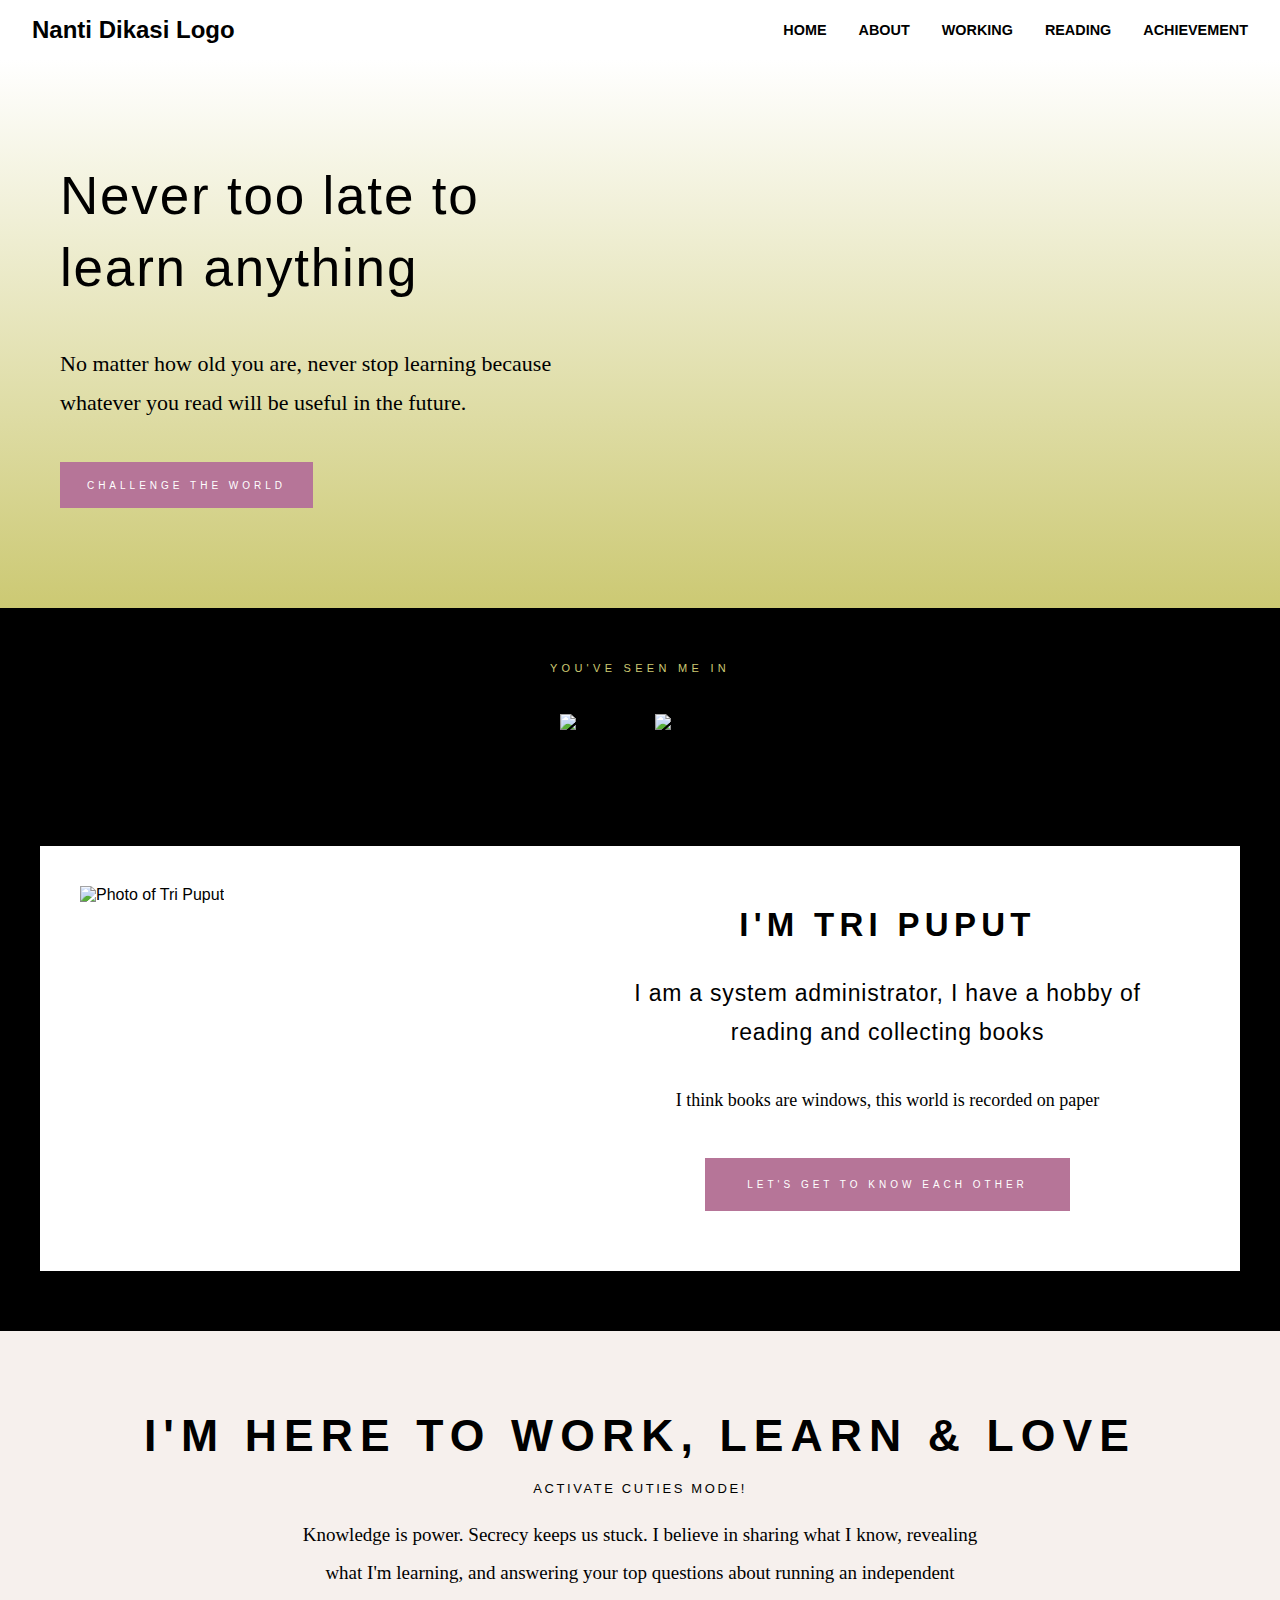
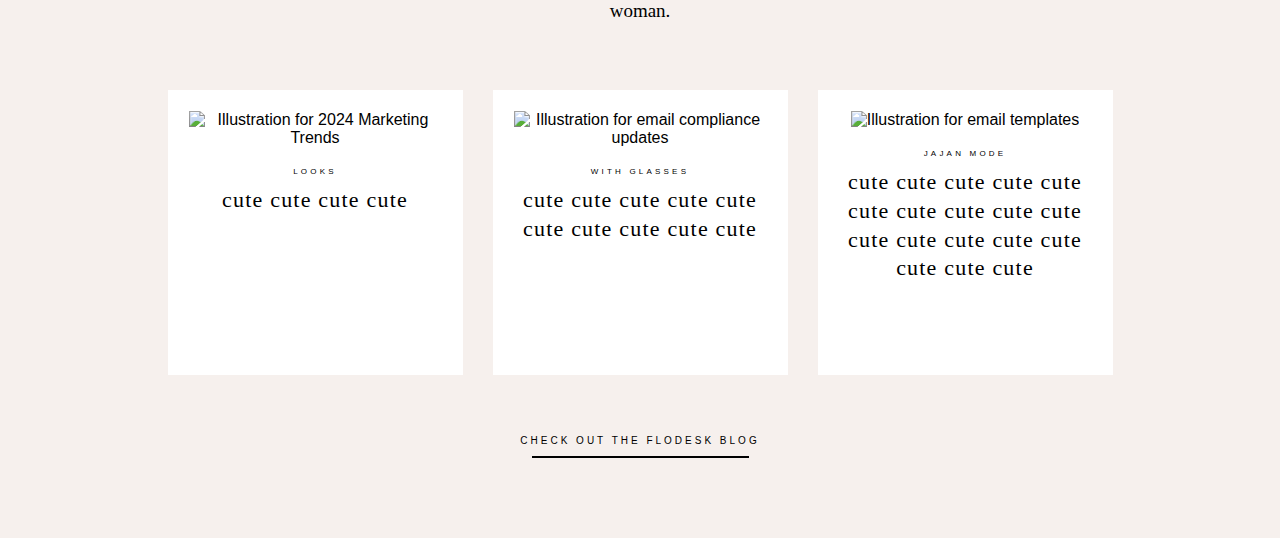
==== index.html @ c16f044f "Add files via upload" ====
<!DOCTYPE html>
<html lang="en">
<head>
    <meta charset="UTF-8">
    <meta name="viewport" content="width=device-width, initial-scale=1.0">
    <title>Tri Puput</title>
    <link rel="stylesheet" href="style.css" />
</head>
<body>
    <header class="navbar">
        <div class="navbar-brand">Nanti Dikasi Logo</div>
        <div class="navbar-toggle" onclick="document.querySelector('.navbar-menu').classList.toggle('active')">
          <span></span>
          <span></span>
          <span></span>
        </div>
        <nav class="navbar-menu" aria-label="Main Navigation">
          <a href="#">HOME</a>
          <a href="#">ABOUT</a>
          <a href="#">WORKING</a>
          <a href="#">READING</a>
          <a href="#">ACHIEVEMENT</a>
        </nav>
      </header>
  
    <main>
      <section class="hero">
        <div class="hero-container">
          <div class="hero-content">
            <h1 class="hero-title">Never too late to learn anything</h1>
            <p class="hero-description">
              No matter how old you are, never stop learning because whatever you read will be useful in the future.
            </p>
            <button class="hero-cta" aria-label="Challenge the world">challenge the world</button>
          </div>
        </div>
      </section>
  
      <section class="featured">
        <div class="featured-container">
          <h2 class="featured-title">YOU'VE SEEN ME IN</h2>
          <div class="featured-logos">
            <img src="/assets/solusi247.png" alt="Logo 1" class="featured-logo">
            <img src="/assets/Logo_Universitas_Terbuka.svg" alt="Logo 1" class="featured-logo">
          </div>
        </div>
      </section>
  
      <section class="about">
        <div class="about-container">
          <div class="about-image">
            <img src="./assets/mput.JPG" alt="Photo of Tri Puput" class="about-photo">
          </div>
          <div class="about-content">
            <h2 class="about-name">I'M TRI PUPUT</h2>
            <p class="about-bio">I am a system administrator, I have a hobby of reading and collecting books</p>
            <p class="about-quote">I think books are windows, this world is recorded on paper</p>
            <button class="about-cta" aria-label="Get to know Tri Puput">Let's get to know each other</button>
          </div>
        </div>
      </section>
  
      <section class="blog">
        <div class="blog-container">
          <header class="blog-header">
            <h2 class="blog-title">I'm here to work, learn & love</h2>
            <p class="blog-subtitle">activate cuties mode!</p>
            <p class="blog-description">
              Knowledge is power. Secrecy keeps us stuck. I believe in sharing what I know, revealing what I'm learning,
              and answering your top questions about running an independent woman.
            </p>
          </header>
  
          <div class="blog-posts">
            <!-- Post 1 -->
            <article class="blog-post">
              <img src="./assets/mput2.JPEG" alt="Illustration for 2024 Marketing Trends" class="blog-post-image">
              <p class="blog-post-category">Looks</p>
              <h3 class="blog-post-title">cute cute cute cute</h3>
              <a href="#" aria-label="Read more about marketing trends">
                <svg width="56" height="47" viewBox="0 0 56 47" fill="none" xmlns="http://www.w3.org/2000/svg">
                  <path d="M46.8633 22.8124L40.668 ...Z" fill="#BF6849"/>
                </svg>
              </a>
            </article>
  
            <!-- Post 2 -->
            <article class="blog-post">
              <img src="./assets/mput3.JPEG" alt="Illustration for email compliance updates" class="blog-post-image">
              <p class="blog-post-category">With Glasses</p>
              <h3 class="blog-post-title">cute cute cute cute cute cute cute cute cute cute</h3>
              <a href="#" aria-label="Read more about email compliance">
                <svg width="56" height="47" viewBox="0 0 56 47" fill="none" xmlns="http://www.w3.org/2000/svg">
                  <path d="M46.8633 22.8124L40.668 ...Z" fill="#BF6849"/>
                </svg>
              </a>
            </article>
  
            <!-- Post 3 -->
            <article class="blog-post">
              <img src="./assets/mput4.JPEG" alt="Illustration for email templates" class="blog-post-image">
              <p class="blog-post-category">jajan mode</p>
              <h3 class="blog-post-title">cute cute cute cute cute cute cute cute cute cute cute cute cute cute cute cute cute cute</h3>
              <a href="#" aria-label="Read more about email templates">
                <svg width="56" height="47" viewBox="0 0 56 47" fill="none" xmlns="http://www.w3.org/2000/svg">
                  <path d="M46.8633 22.8124L40.668 ...Z" fill="#BF6849"/>
                </svg>
              </a>
            </article>
          </div>
  
          <div class="blog-cta">
            <p class="blog-cta-text">CHECK OUT THE FLODESK BLOG</p>
            <div class="blog-cta-line" aria-hidden="true"></div>
          </div>
        </div>
      </section>
    </main>
  </body>

  <script src="script.js"></script>
  
</html>
---- style.css ----
/* Reset dan gaya dasar */
* {
    margin: 0;
    padding: 0;
    box-sizing: border-box;
  }
  
  body {
    font-family: 'Arial', sans-serif;
  }
  
  a {
    text-decoration: none;
    color: #000;
  }
  
  /* Navbar container */
  .navbar {
    width: 100%;
    background-color: #fff;
    padding: 1rem 2rem;
    display: flex;
    justify-content: space-between;
    align-items: center;
    position: relative;
    z-index: 1000;
  }
  
  /* Brand (opsional) */
  .navbar-brand {
    font-size: 1.5rem;
    font-weight: bold;
  }
  
  /* Menu container */
  .navbar-menu {
    display: flex;
    gap: 2rem;
  }
  
  .navbar-menu a {
    font-size: 0.9rem;
    font-weight: 600;
    transition: color 0.3s;
  }
  
  .navbar-menu a:hover {
    color: #888;
  }
  
  /* Hamburger menu (hidden by default) */
  .navbar-toggle {
    display: none;
    flex-direction: column;
    gap: 5px;
    cursor: pointer;
  }
  
  .navbar-toggle span {
    height: 2px;
    width: 25px;
    background-color: #000;
    border-radius: 2px;
  }
  
  /* Responsive behavior */
  @media (max-width: 768px) {
    .navbar-menu {
      display: none;
      flex-direction: column;
      background-color: #fff;
      position: absolute;
      top: 100%;
      right: 2rem;
      padding: 1rem;
      gap: 1rem;
      border: none; /* Hilangkan garis */
      box-shadow: none; /* Hilangkan bayangan */
    }
  
    .navbar-menu.active {
      display: flex;
    }
  
    .navbar-toggle {
      display: flex;
    }
  }


.hero {
    background: linear-gradient(0deg, #ccc973 0%, #fff 100%);
    padding: 100px 0;
    display: flex;
    justify-content: center;
    align-items: center;
  }
  .hero-container {
    max-width: 1200px;
    width: 100%;
    position: relative;
  }
  .hero-content {
    max-width: 534px;
    padding: 0 20px;
  }
  @media (max-width: 640px) {
    .hero-content {
      padding: 0 15px;
    }
  }
  .hero-title {
    letter-spacing: 1.8px;
    margin-bottom: 40px;
    font: 400 53px/72px "Inter", sans-serif;
  }
  @media (max-width: 991px) {
    .hero-title {
      font-size: 40px;
      line-height: 54px;
    }
  }
  @media (max-width: 640px) {
    .hero-title {
      font-size: 32px;
      line-height: 44px;
    }
  }
  .hero-description {
    margin-bottom: 40px;
    font: 22px/39px "Sofia", cursive;
  }
  .hero-cta {
    color: #fff;
    letter-spacing: 4px;
    text-transform: uppercase;
    width: 253px;
    height: 46px;
    background-color: #b67598;
    font: 10px "Inter", sans-serif;
    border: none;
    cursor: pointer;
  }
  .featured {
    padding: 54px 0;
    background-color: #000;
  }
  .featured-container {
    max-width: 1200px;
    margin: 0 auto;
    text-align: center;
  }
  .featured-title {
    color: #ccc973;
    letter-spacing: 4.29px;
    text-transform: uppercase;
    margin-bottom: 40px;
    font: 11px "Inter", sans-serif;
  }
  .featured-logos {
    display: flex;
    flex-wrap: wrap;
    justify-content: center;
    gap: 30px;
    align-items: center;
  }
  @media (max-width: 640px) {
    .featured-logos {
      gap: 15px;
    }
  }
  .featured-logo {
    height: auto;
  }
  @media (max-width: 640px) {
    .featured-logo {
      max-width: 100px;
    }
  }
  .about {
    padding: 60px 0;
    background-color: #000;
  }
  .about-container {
    max-width: 1200px;
    margin: 0 auto;
    display: flex;
    gap: 60px;
    padding: 40px;
    background-color: #fff;
  }
  @media (max-width: 991px) {
    .about-container {
      flex-direction: column;
    }
  }
  .about-image {
    flex: 0 0 435px;
  }
  @media (max-width: 991px) {
    .about-image {
      flex: 0 0 auto;
    }
  }
  .about-photo {
    width: 100%;
    height: auto;
  }
  .about-content {
    flex: 1;
    text-align: center;
    padding: 20px;
  }
  .about-name {
    letter-spacing: 5.28px;
    text-transform: uppercase;
    margin-bottom: 30px;
    font: 700 33px "Inter", sans-serif;
  }
  .about-bio {
    letter-spacing: 0.78px;
    margin-bottom: 30px;
    font: 23px/39px "Inter", sans-serif;
  }
  .about-quote {
    margin-bottom: 40px;
    font: 18px/36px "Sofia", cursive;
  }
  .about-cta {
    color: #fff;
    letter-spacing: 4px;
    text-transform: uppercase;
    width: 365px;
    height: 53px;
    margin: 0 auto;
    background-color: #b67598;
    font: 10px "Inter", sans-serif;
    border: none;
    cursor: pointer;
  }
  @media (max-width: 640px) {
    .about-cta {
      width: 90%;
    }
  }
  .blog {
    padding: 80px 0;
    background-color: #f6f0ed;
  }
  .blog-container {
    max-width: 1200px;
    margin: 0 auto;
    text-align: center;
  }
  .blog-header {
    margin-bottom: 60px;
  }
  .blog-title {
    letter-spacing: 7.12px;
    text-transform: uppercase;
    margin-bottom: 20px;
    font: 700 44.5px "Inter", sans-serif;
  }
  .blog-subtitle {
    letter-spacing: 2.6px;
    text-transform: uppercase;
    margin-bottom: 20px;
    font: 13px "Inter", sans-serif;
  }
  .blog-description {
    max-width: 690px;
    margin: 0 auto;
    font: 19px/38px "Sofia", cursive;
  }
  .blog-posts {
    display: flex;
    justify-content: center;
    gap: 30px;
    margin-bottom: 60px;
  }
  @media (max-width: 991px) {
    .blog-posts {
      flex-direction: column;
      align-items: center;
    }
  }
  .blog-post {
    border: 1px solid #fff;
    width: 295px;
    padding: 20px;
    background-color: #fff;
  }
  @media (max-width: 640px) {
    .blog-post {
      width: 90%;
    }
  }
  .blog-post-image {
    width: 250px;
    height: 323px;
    object-fit: cover;
    margin-bottom: 20px;
  }
  .blog-post-category {
    letter-spacing: 3.2px;
    text-transform: uppercase;
    margin-bottom: 10px;
    font: 8px "Inter", sans-serif;
  }
  .blog-post-title {
    letter-spacing: 1.2px;
    margin-bottom: 20px;
    font: 22px/28.8px "Sofia", cursive;
  }
  .blog-cta {
    text-align: center;
  }
  .blog-cta-text {
    letter-spacing: 3px;
    text-transform: uppercase;
    margin-bottom: 10px;
    font: 10px "Inter", sans-serif;
  }
  .blog-cta-line {
    width: 217px;
    height: 2px;
    margin: 0 auto;
    background-color: #000;
  }
  .footer {
    padding: 60px 0 0;
    background-color: #ccc973;
  }
  .footer-container {
    max-width: 1200px;
    margin: 0 auto;
  }
  .footer-header {
    text-align: center;
    margin-bottom: 40px;
  }
  .footer-profile {
    width: 179px;
    height: 229px;
    border-radius: 102px;
    margin-bottom: 20px;
  }
  .footer-logo {
    width: 123px;
    margin-bottom: 20px;
  }
  .footer-social {
    display: flex;
    justify-content: center;
    gap: 20px;
  }
  .footer-nav {
    display: flex;
    flex-direction: column;
    gap: 20px;
    margin-bottom: 40px;
  }
  .footer-nav-item {
    letter-spacing: 3px;
    text-transform: uppercase;
    font: 10px "Inter", sans-serif;
  }
  .footer-gallery {
    display: grid;
    grid-template-columns: repeat(3, 107px);
    gap: 20px;
    justify-content: center;
  }
  @media (max-width: 640px) {
    .footer-gallery {
      grid-template-columns: repeat(2, 107px);
    }
  }
  .footer-gallery-image {
    width: 107px;
    height: 112px;
    object-fit: cover;
  }
  .footer-bottom {
    padding: 20px 0;
    text-align: center;
    border-top: 1px solid #000;
    background-color: #fff;
  }
  .footer-copyright {
    margin-bottom: 10px;
    font: 12px "Sofia", cursive;
  }
  .footer-links {
    display: flex;
    justify-content: center;
    align-items: center;
    gap: 10px;
  }
  .footer-link {
    text-decoration: underline;
    font: 13px "Sofia", cursive;
  }
  .footer-separator {
    font: 18px "Sofia", cursive;
  }
  .visually-hidden {
    position: absolute;
    width: 1px;
    height: 1px;
    margin: -1px;
    padding: 0;
    overflow: hidden;
    clip: rect(0, 0, 0, 0);
    white-space: nowrap;
    border: 0;
  }
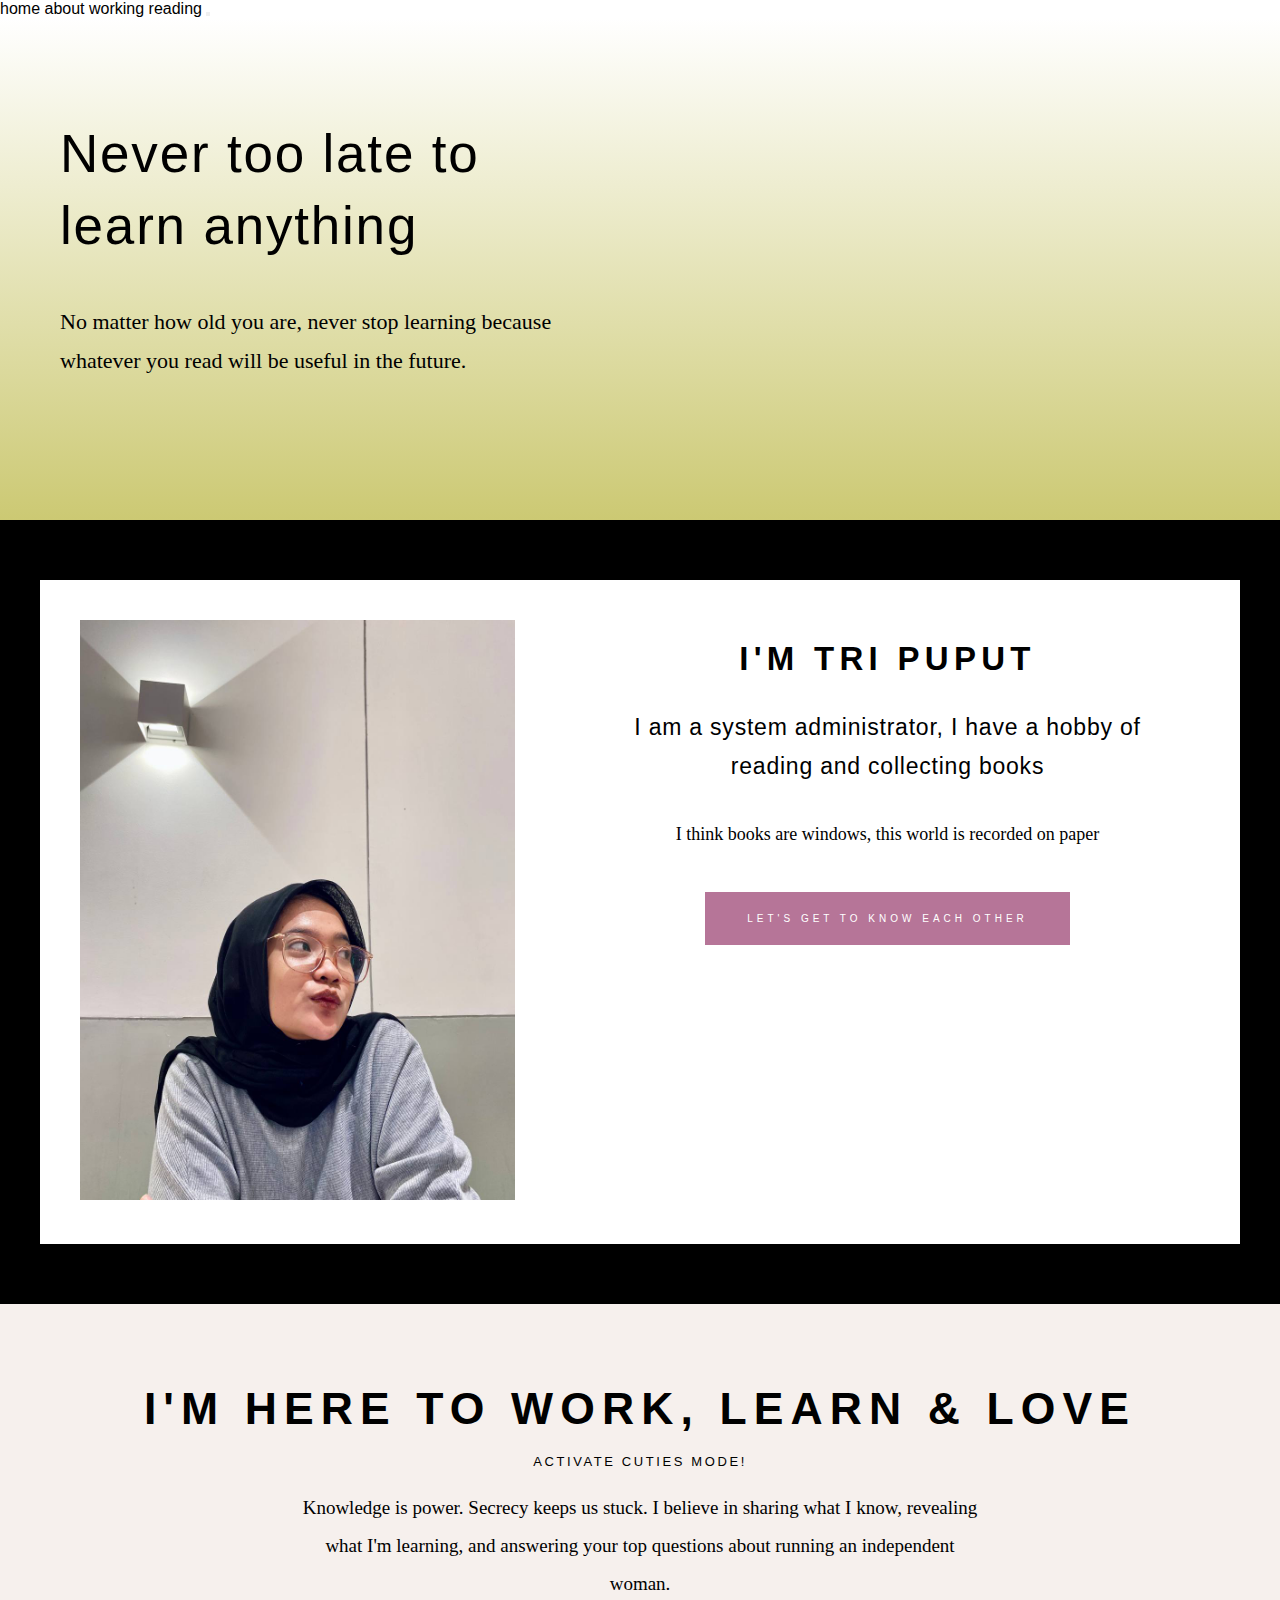
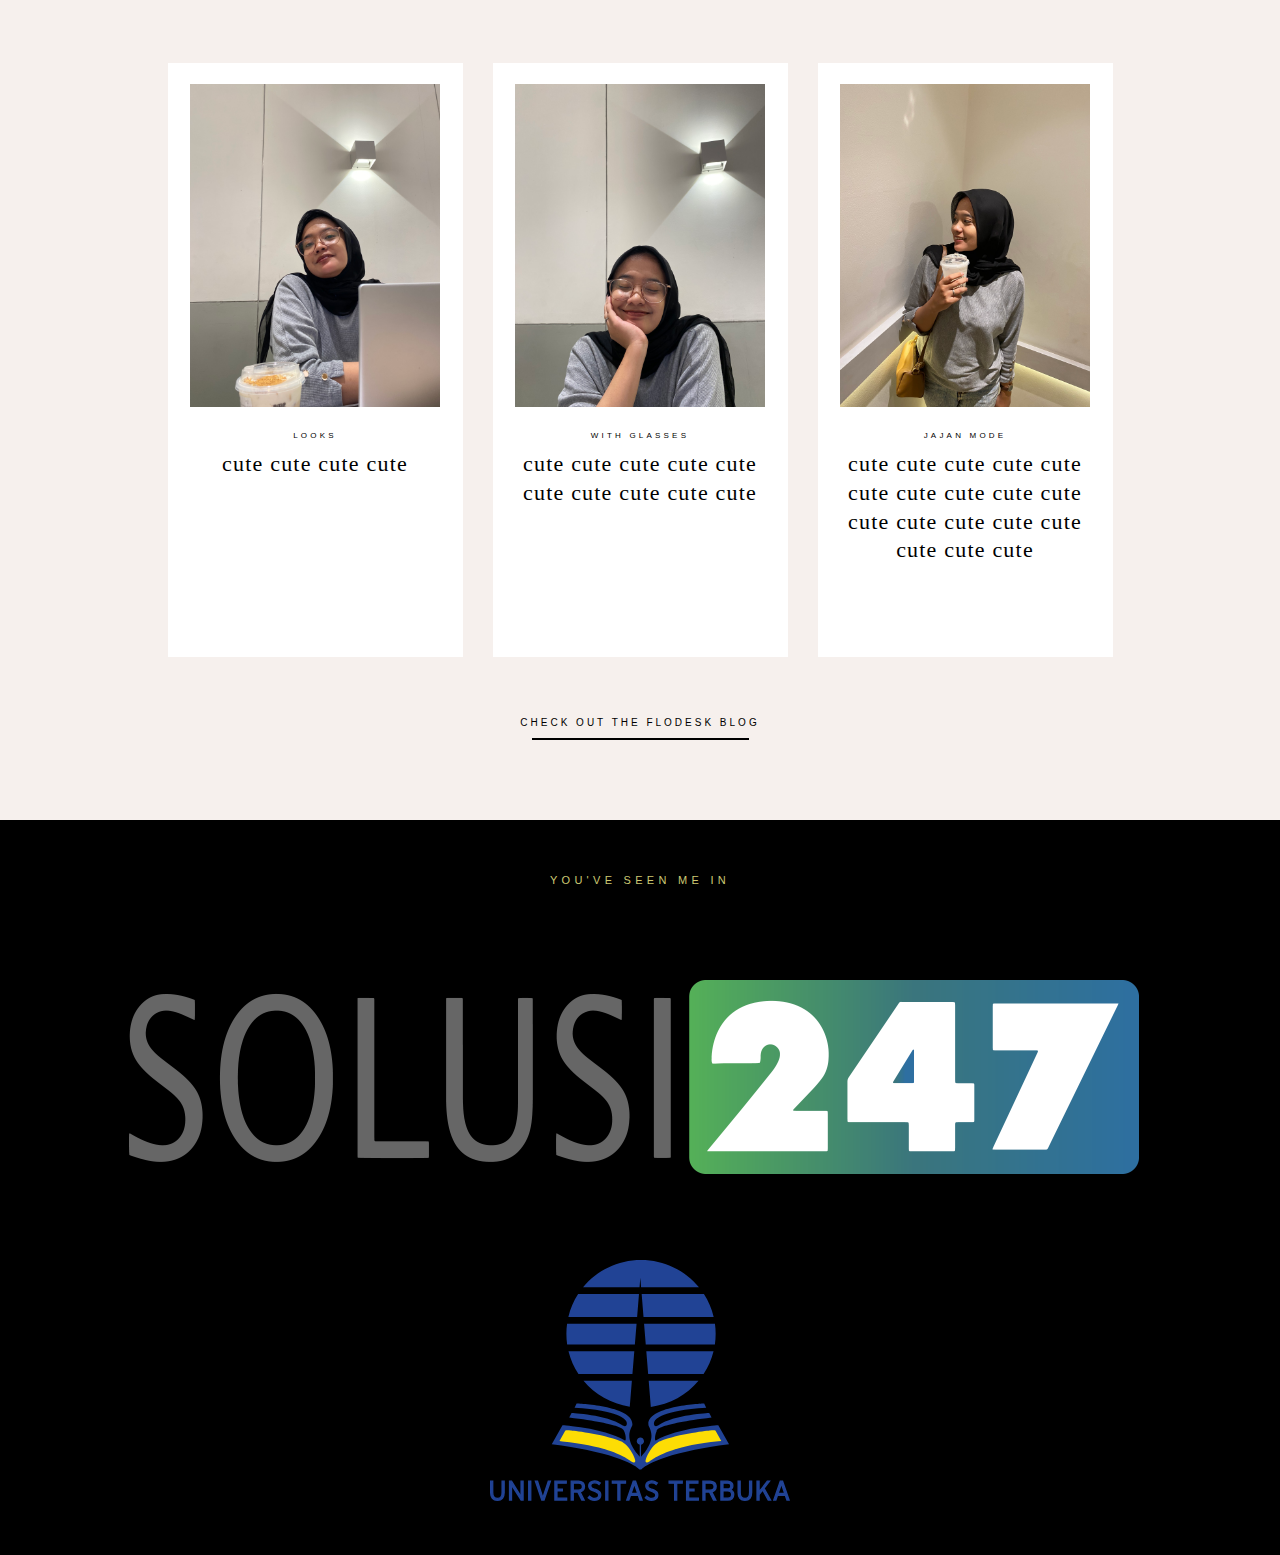
==== commit f9553c02: "Update index.html" ====
--- a/index.html
+++ b/index.html
@@ -7,21 +7,17 @@
     <link rel="stylesheet" href="style.css" />
 </head>
 <body>
-    <header class="navbar">
-        <div class="navbar-brand">Nanti Dikasi Logo</div>
-        <div class="navbar-toggle" onclick="document.querySelector('.navbar-menu').classList.toggle('active')">
-          <span></span>
-          <span></span>
-          <span></span>
-        </div>
-        <nav class="navbar-menu" aria-label="Main Navigation">
-          <a href="#">HOME</a>
-          <a href="#">ABOUT</a>
-          <a href="#">WORKING</a>
-          <a href="#">READING</a>
-          <a href="#">ACHIEVEMENT</a>
-        </nav>
-      </header>
+  <header class="header">
+    <nav class="nav-menu">
+      <a href="/index.html" class="nav-item">home</a>
+      <a href="/about.html" class="nav-item">about</a>
+      <a href="#working" class="nav-item">working</a>
+      <a href="#reading" class="nav-item">reading</a>
+      <button class="menu-icon" aria-label="Toggle menu">
+        <i class="ti ti-menu"></i>
+      </button>
+    </nav>
+  </header>
   
     <main>
       <section class="hero">
@@ -31,17 +27,6 @@
             <p class="hero-description">
               No matter how old you are, never stop learning because whatever you read will be useful in the future.
             </p>
-            <button class="hero-cta" aria-label="Challenge the world">challenge the world</button>
-          </div>
-        </div>
-      </section>
-  
-      <section class="featured">
-        <div class="featured-container">
-          <h2 class="featured-title">YOU'VE SEEN ME IN</h2>
-          <div class="featured-logos">
-            <img src="/assets/solusi247.png" alt="Logo 1" class="featured-logo">
-            <img src="/assets/Logo_Universitas_Terbuka.svg" alt="Logo 1" class="featured-logo">
           </div>
         </div>
       </section>
@@ -115,9 +100,20 @@
           </div>
         </div>
       </section>
+
+      <section class="featured">
+        <div class="featured-container">
+          <h2 class="featured-title">YOU'VE SEEN ME IN</h2>
+          <div class="featured-logos">
+            <img src="/assets/solusi247.png" alt="Logo 1" class="featured-logo">
+            <img src="/assets/Logo_Universitas_Terbuka.svg" alt="Logo 1" class="featured-logo">
+          </div>
+        </div>
+      </section>
+      
     </main>
   </body>
 
   <script src="script.js"></script>
   
-</html>+</html>
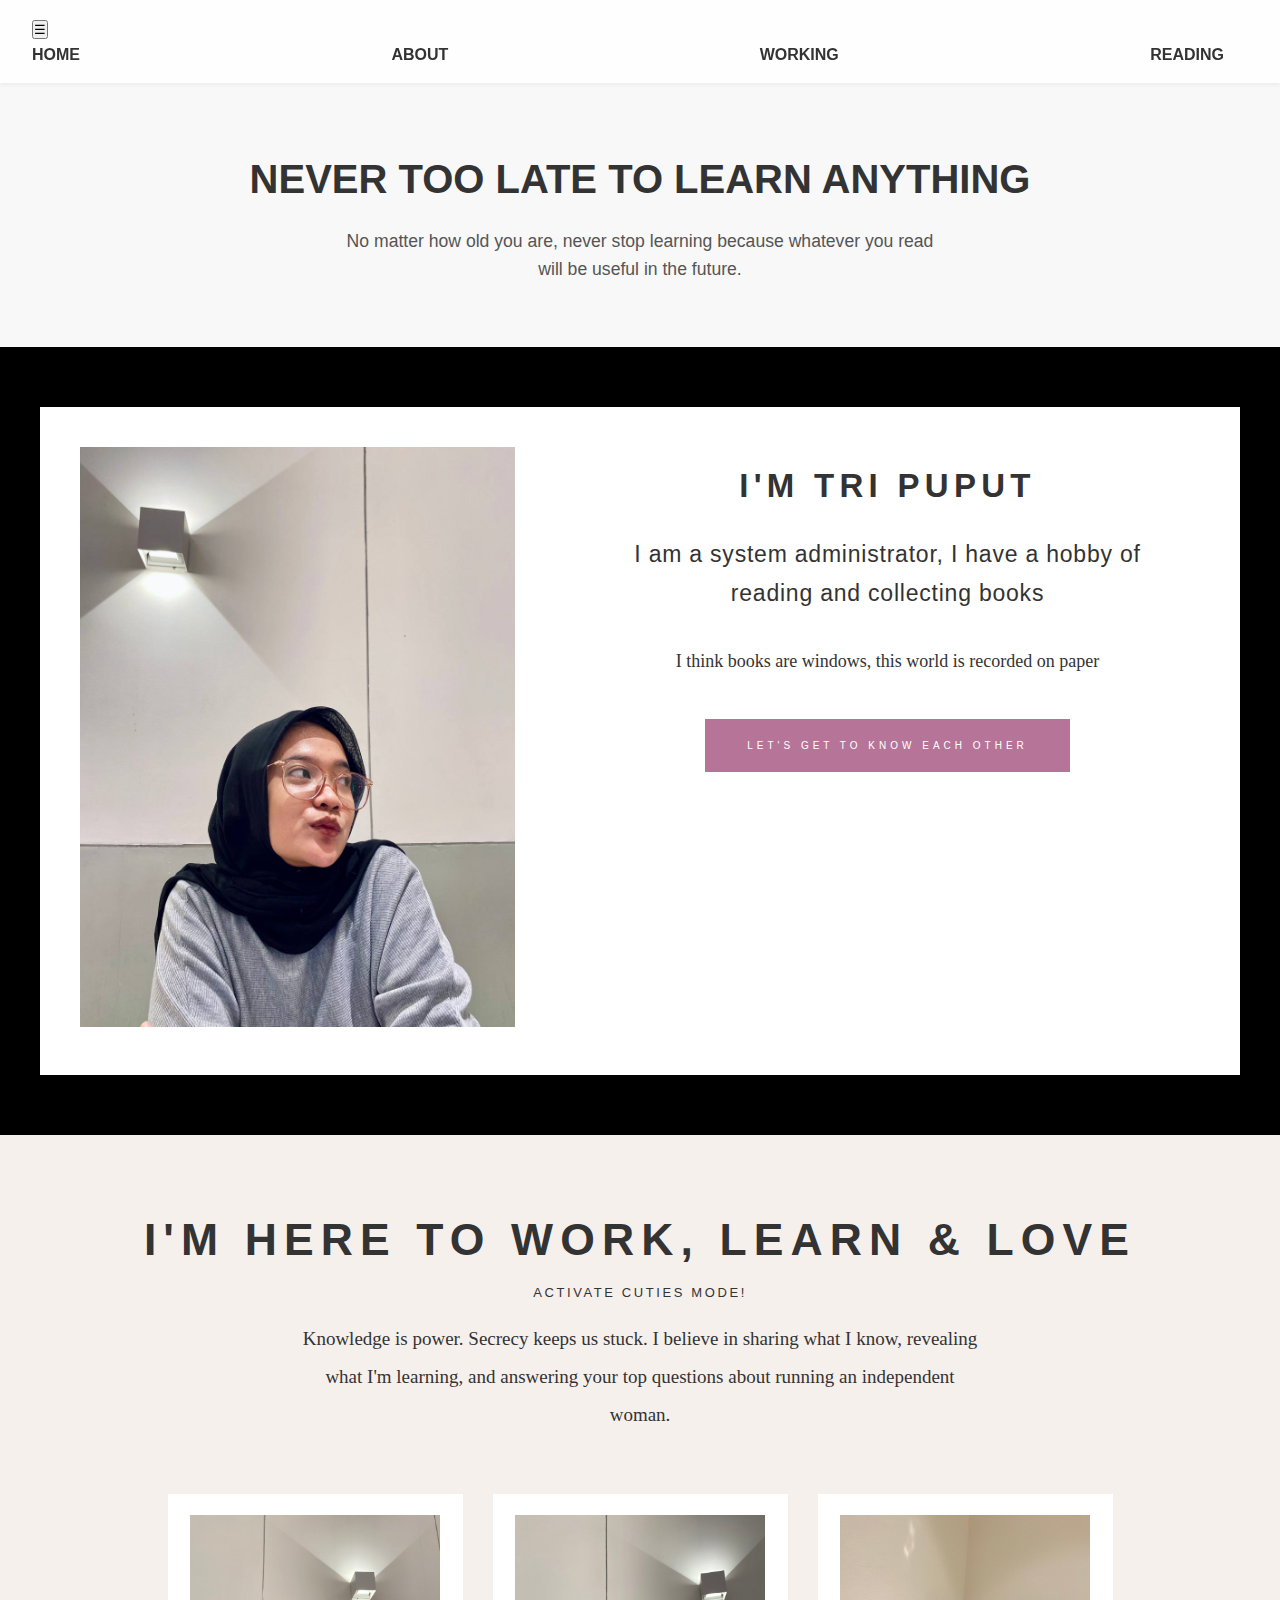
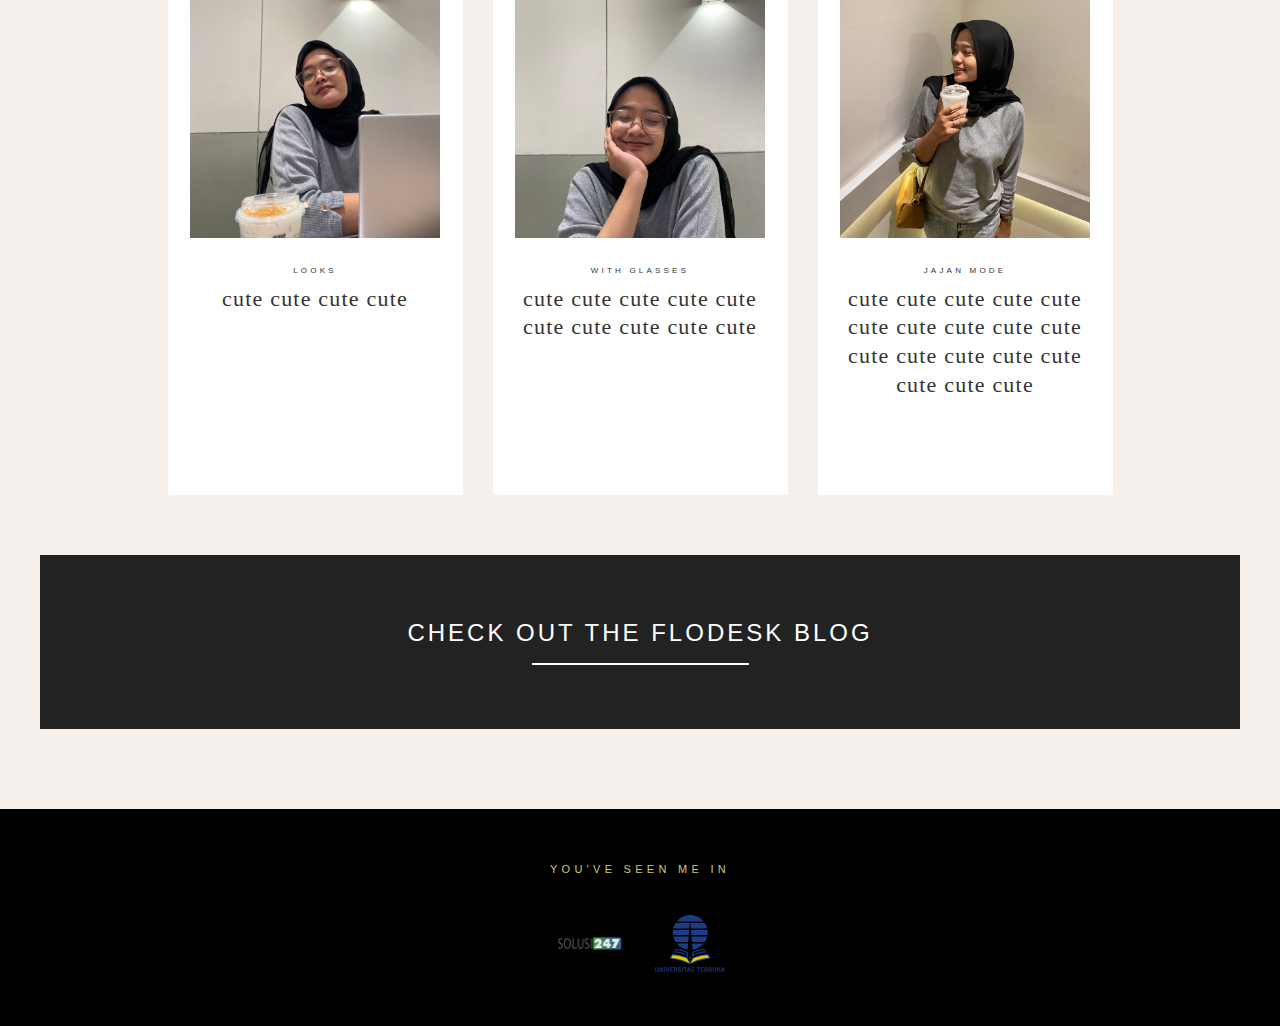
==== commit fd38261a: "Update index.html" ====
--- a/index.html
+++ b/index.html
@@ -7,15 +7,16 @@
     <link rel="stylesheet" href="style.css" />
 </head>
 <body>
-  <header class="header">
+  <header class="header"> 
+    <button class="menu-toggle" aria-label="Toggle menu">
+      ☰
+    </button>
+  
     <nav class="nav-menu">
       <a href="/index.html" class="nav-item">home</a>
       <a href="/about.html" class="nav-item">about</a>
       <a href="#working" class="nav-item">working</a>
       <a href="#reading" class="nav-item">reading</a>
-      <button class="menu-icon" aria-label="Toggle menu">
-        <i class="ti ti-menu"></i>
-      </button>
     </nav>
   </header>
   
--- a/style.css
+++ b/style.css
@@ -88,68 +88,50 @@
   }
 
 
-.hero {
-    background: linear-gradient(0deg, #ccc973 0%, #fff 100%);
-    padding: 100px 0;
-    display: flex;
-    justify-content: center;
-    align-items: center;
-  }
-  .hero-container {
-    max-width: 1200px;
-    width: 100%;
-    position: relative;
-  }
-  .hero-content {
-    max-width: 534px;
-    padding: 0 20px;
-  }
-  @media (max-width: 640px) {
-    .hero-content {
-      padding: 0 15px;
-    }
-  }
-  .hero-title {
-    letter-spacing: 1.8px;
-    margin-bottom: 40px;
-    font: 400 53px/72px "Inter", sans-serif;
-  }
-  @media (max-width: 991px) {
-    .hero-title {
-      font-size: 40px;
-      line-height: 54px;
-    }
-  }
-  @media (max-width: 640px) {
-    .hero-title {
-      font-size: 32px;
-      line-height: 44px;
-    }
-  }
-  .hero-description {
-    margin-bottom: 40px;
-    font: 22px/39px "Sofia", cursive;
-  }
-  .hero-cta {
-    color: #fff;
-    letter-spacing: 4px;
-    text-transform: uppercase;
-    width: 253px;
-    height: 46px;
-    background-color: #b67598;
-    font: 10px "Inter", sans-serif;
-    border: none;
-    cursor: pointer;
-  }
+/* Container utama */
+.hero-section {
+  display: flex;
+  flex-direction: column;
+  justify-content: center;
+  align-items: flex-start;
+  height: 100vh;
+  padding: 0 5%;
+  background: linear-gradient(to bottom, #f7f7ed, #d6d276); /* warna gradasi latar */
+  font-family: 'Poppins', sans-serif;
+}
+
+/* Judul utama */
+.hero-section h1 {
+  font-size: 4rem;
+  font-weight: 500;
+  color: #000;
+  margin-bottom: 1rem;
+  line-height: 1.2;
+}
+
+/* Deskripsi / subjudul */
+.hero-section p {
+  font-size: 1.25rem;
+  font-weight: 400;
+  color: #000;
+  max-width: 600px;
+  margin-bottom: 2rem;
+  line-height: 1.6;
+  font-family: 'Kalam', cursive;
+}
+
+
   .featured {
     padding: 54px 0;
     background-color: #000;
   }
+  
   .featured-container {
     max-width: 1200px;
     margin: 0 auto;
     text-align: center;
   }
+  
   .featured-title {
     color: #ccc973;
     letter-spacing: 4.29px;
@@ -157,6 +139,7 @@
     margin-bottom: 40px;
     font: 11px "Inter", sans-serif;
   }
+  
   .featured-logos {
     display: flex;
     flex-wrap: wrap;
@@ -164,19 +147,37 @@
     gap: 30px;
     align-items: center;
   }
+  
+  .featured-logo {
+    max-width: 80px;
+    height: auto;
+    object-fit: contain;
+    opacity: 0.9;
+    transition: transform 0.3s ease;
+  }
+  
+  .featured-logo:hover {
+    transform: scale(1.05);
+  }
+  
+  /* Ukuran lebih kecil khusus untuk solusi247 dan Universitas Terbuka */
+  .featured-logo[src*="solusi247.png"],
+  .featured-logo[src*="Logo_Universitas_Terbuka.svg"] {
+    max-width: 70px;
+    height: auto;
+  }
+  
+  /* Responsive adjustments */
   @media (max-width: 640px) {
     .featured-logos {
       gap: 15px;
     }
-  }
-  .featured-logo {
-    height: auto;
-  }
-  @media (max-width: 640px) {
+  
     .featured-logo {
-      max-width: 100px;
-    }
-  }
+      max-width: 60px;
+    }
+  }
+
   .about {
     padding: 60px 0;
     background-color: #000;
@@ -325,7 +326,7 @@
     width: 217px;
     height: 2px;
     margin: 0 auto;
-    background-color: #000;
+    background-color: white;
   }
   .footer {
     padding: 60px 0 0;
@@ -414,4 +415,308 @@
     clip: rect(0, 0, 0, 0);
     white-space: nowrap;
     border: 0;
-  }+  }
+
+
+
+
+  /* halaman about */
+
+
+
+/* RESET */
+* {
+  margin: 0;
+  padding: 0;
+  box-sizing: border-box;
+}
+
+body {
+  font-family: 'Segoe UI', sans-serif;
+  line-height: 1.6;
+  background-color: #fff;
+  color: #333;
+}
+
+/* HEADER + NAV */
+.header {
+  background-color: #fefefe;
+  padding: 1rem 2rem;
+  box-shadow: 0 2px 4px rgba(0,0,0,0.05);
+  position: sticky;
+  top: 0;
+  z-index: 999;
+}
+
+.nav-menu {
+  display: flex;
+  justify-content: space-between;
+  align-items: center;
+  flex-wrap: wrap;
+}
+
+.nav-item {
+  margin-right: 1.5rem;
+  text-decoration: none;
+  text-transform: uppercase;
+  color: #333;
+  font-weight: 600;
+}
+
+.menu-icon {
+  display: none;
+  background: none;
+  border: none;
+  font-size: 1.5rem;
+}
+
+/* HERO */
+.hero {
+  padding: 4rem 2rem;
+  text-align: center;
+  background-color: #f8f8f8;
+}
+
+.hero-title {
+  font-size: 2.5rem;
+  margin-bottom: 0.5rem;
+  text-transform: uppercase;
+}
+
+.hero-description {
+  max-width: 600px;
+  margin: 1rem auto 0;
+  font-size: 1.1rem;
+  color: #555;
+}
+
+/* INTRO */
+.intro {
+  padding: 4rem 2rem;
+  position: relative;
+  overflow: hidden;
+}
+
+.intro-content {
+  display: flex;
+  align-items: center;
+  justify-content: space-between;
+  gap: 2rem;
+  flex-wrap: wrap;
+}
+
+.intro-text {
+  flex: 1;
+  min-width: 280px;
+}
+
+.intro-image img {
+  width: 100%;
+  max-width: 350px;
+  border-radius: 12px;
+}
+
+.intro-greeting {
+  font-weight: bold;
+  color: #999;
+  font-size: 1rem;
+}
+
+.intro-name {
+  font-size: 2rem;
+  margin: 0.5rem 0;
+}
+
+.intro-divider {
+  height: 4px;
+  width: 50px;
+  background-color: #333;
+  margin: 1rem 0;
+}
+
+.intro-roles {
+  font-style: italic;
+  color: #666;
+  margin-bottom: 1rem;
+}
+
+.intro-tagline {
+  font-size: 1.2rem;
+  color: #333;
+}
+
+.intro-bg {
+  position: absolute;
+  right: 0;
+  bottom: 0;
+  opacity: 0.1;
+  max-width: 300px;
+  z-index: -1;
+}
+
+/* STORY */
+.story {
+  padding: 4rem 2rem;
+  background-color: #f9f9f9;
+}
+
+.story-header {
+  text-align: center;
+  margin-bottom: 3rem;
+}
+
+.story-title {
+  font-size: 2rem;
+  margin-bottom: 1rem;
+}
+
+.story-divider {
+  height: 4px;
+  width: 60px;
+  background-color: #333;
+  margin: 0 auto 1rem;
+}
+
+.story-intro {
+  max-width: 600px;
+  margin: 0 auto;
+  color: #666;
+}
+
+.story-content {
+  display: flex;
+  flex-wrap: wrap;
+  gap: 2rem;
+  justify-content: center;
+  margin-top: 2rem;
+}
+
+.story-text {
+  max-width: 600px;
+}
+
+.story-image {
+  max-width: 300px;
+  border-radius: 8px;
+}
+
+/* TIMELINE */
+.timeline {
+  padding: 4rem 2rem;
+}
+
+.timeline-header {
+  text-align: center;
+  margin-bottom: 2rem;
+}
+
+.timeline-subtitle {
+  font-size: 1rem;
+  color: #777;
+}
+
+.timeline-events {
+  display: flex;
+  flex-direction: column;
+  gap: 3rem;
+}
+
+.timeline-event {
+  display: flex;
+  align-items: center;
+  gap: 2rem;
+  flex-wrap: wrap;
+}
+
+.timeline-event:nth-child(even) {
+  flex-direction: row-reverse;
+}
+
+.event-content {
+  flex: 1;
+  min-width: 280px;
+}
+
+.event-year {
+  font-size: 1.2rem;
+  color: #888;
+  font-weight: bold;
+}
+
+.event-title {
+  font-size: 1.5rem;
+  margin: 0.5rem 0;
+}
+
+.event-description {
+  color: #555;
+}
+
+.event-divider {
+  height: 3px;
+  width: 40px;
+  background-color: #999;
+  margin: 0.5rem 0;
+}
+
+.event-image {
+  flex: 1;
+  min-width: 280px;
+  max-width: 350px;
+  border-radius: 10px;
+}
+
+/* BLOG CTA */
+.blog-cta {
+  padding: 4rem 2rem;
+  background-color: #222;
+  color: white;
+  text-align: center;
+}
+
+.blog-cta-text {
+  font-size: 1.5rem;
+  margin-bottom: 1rem;
+}
+
+.blog-cta-divider {
+  height: 4px;
+  width: 60px;
+  background-color: white;
+  margin: 0 auto;
+}
+
+/* RESPONSIVE STYLES */
+@media (max-width: 768px) {
+  .nav-menu {
+    flex-direction: column;
+    align-items: flex-start;
+  }
+
+  .menu-icon {
+    display: block;
+  }
+
+  .nav-item {
+    margin: 0.5rem 0;
+  }
+
+  .intro-content,
+  .story-content,
+  .timeline-event {
+    flex-direction: column;
+    align-items: center;
+  }
+
+  .hero-title {
+    font-size: 2rem;
+  }
+
+  .intro-name {
+    font-size: 1.5rem;
+  }
+
+  .timeline-event:nth-child(even) {
+    flex-direction: column;
+  }
+}
